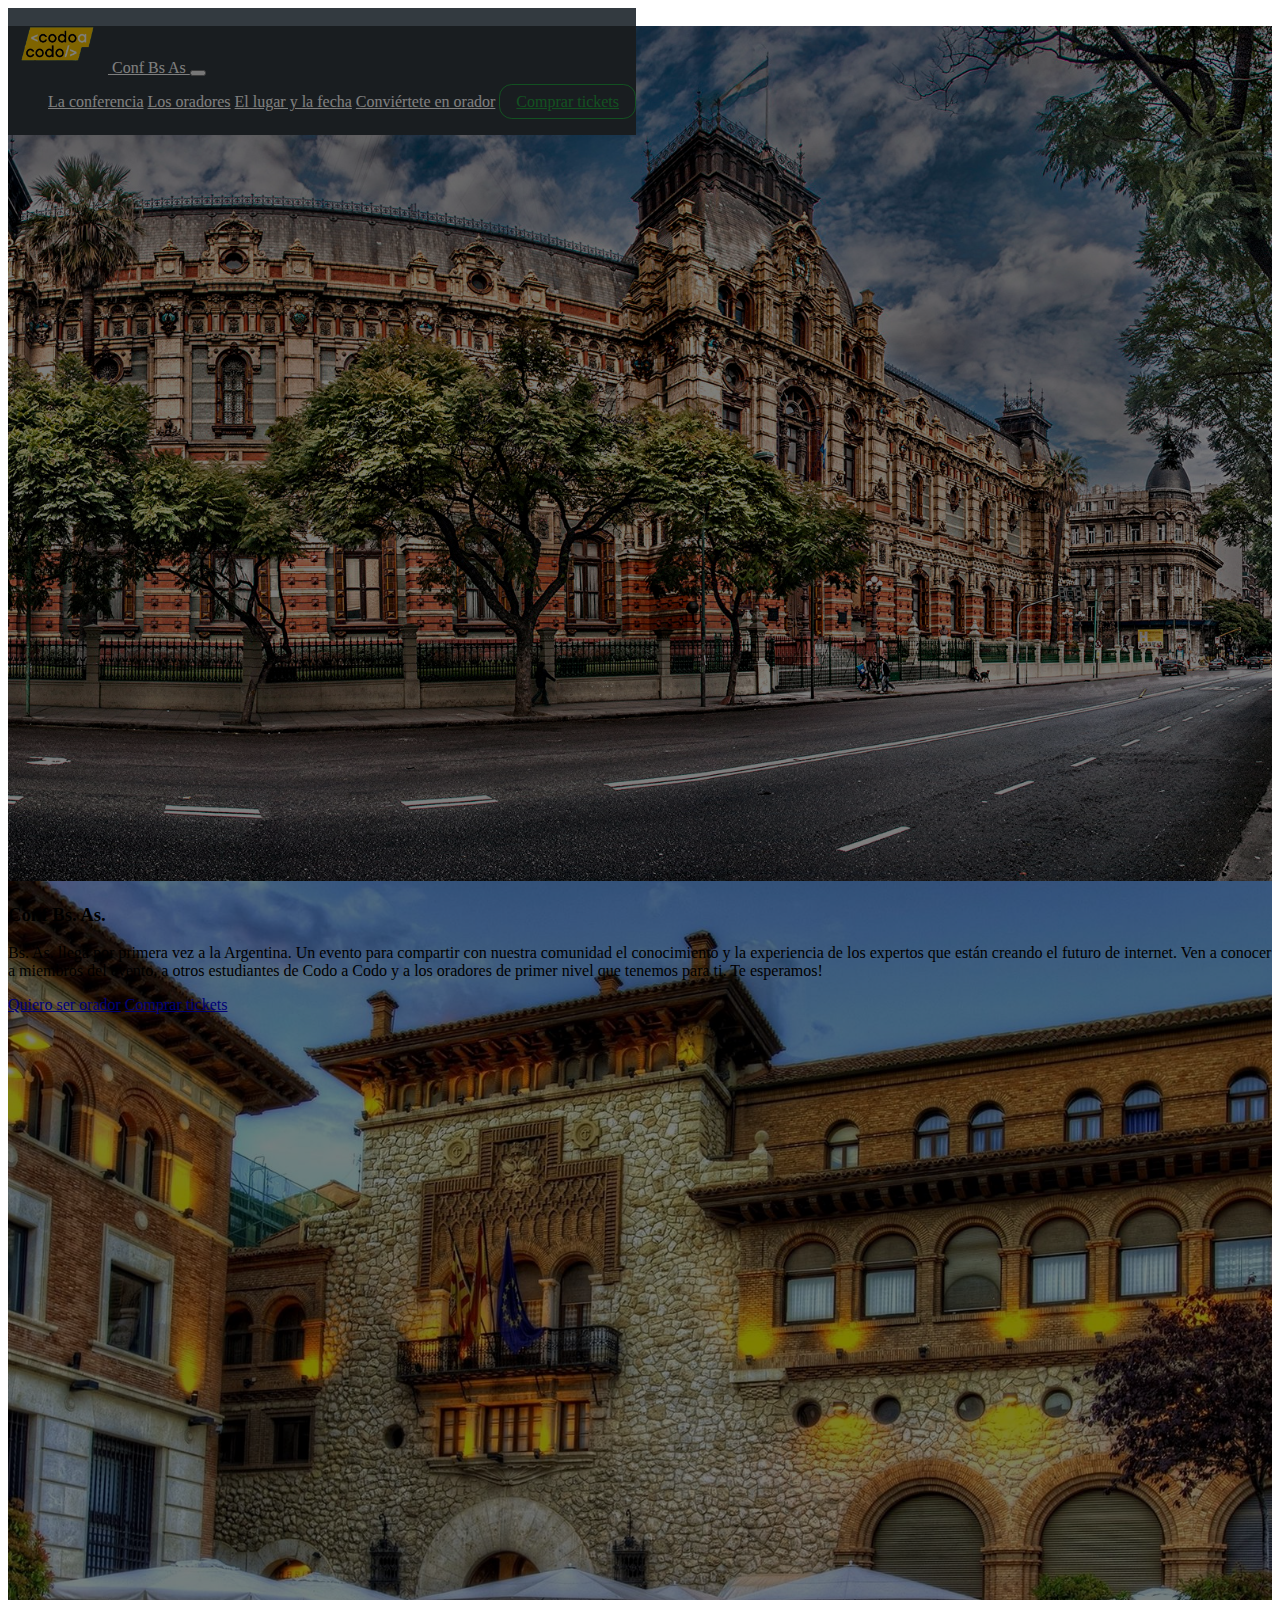
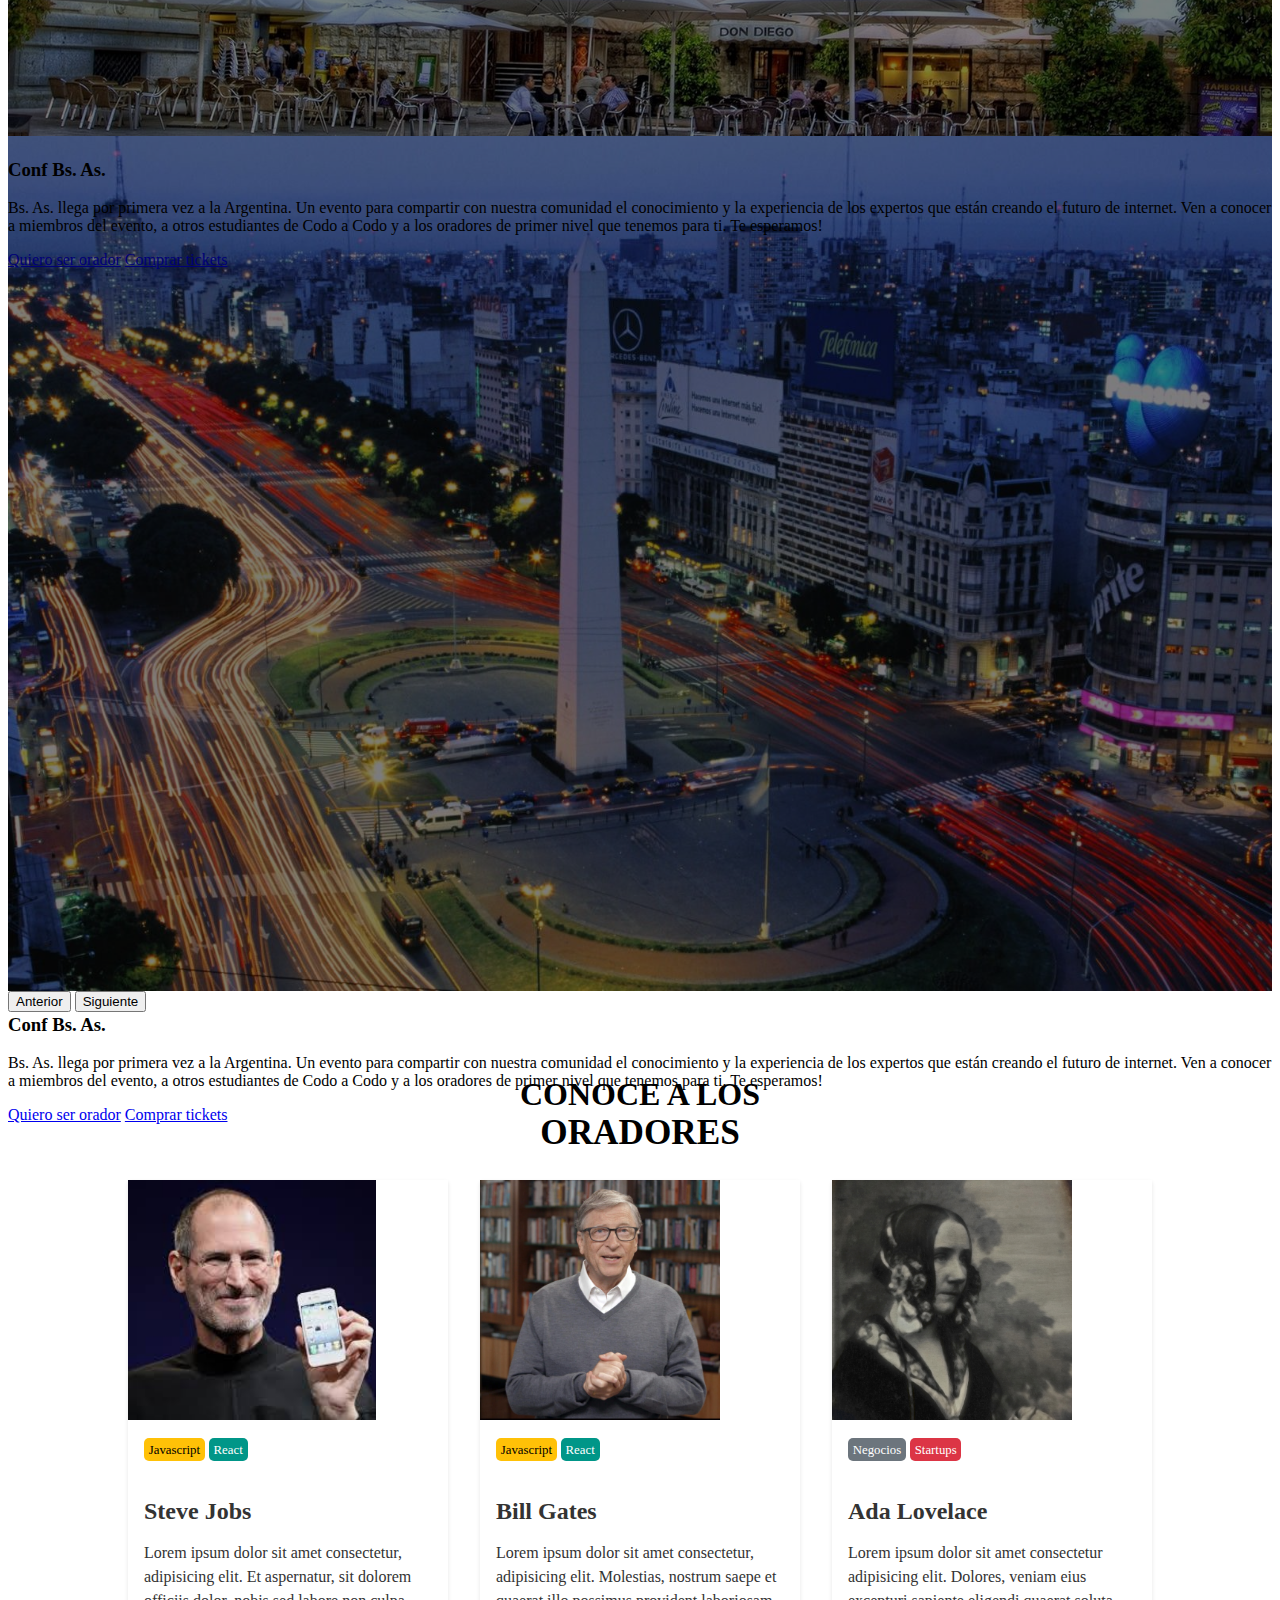
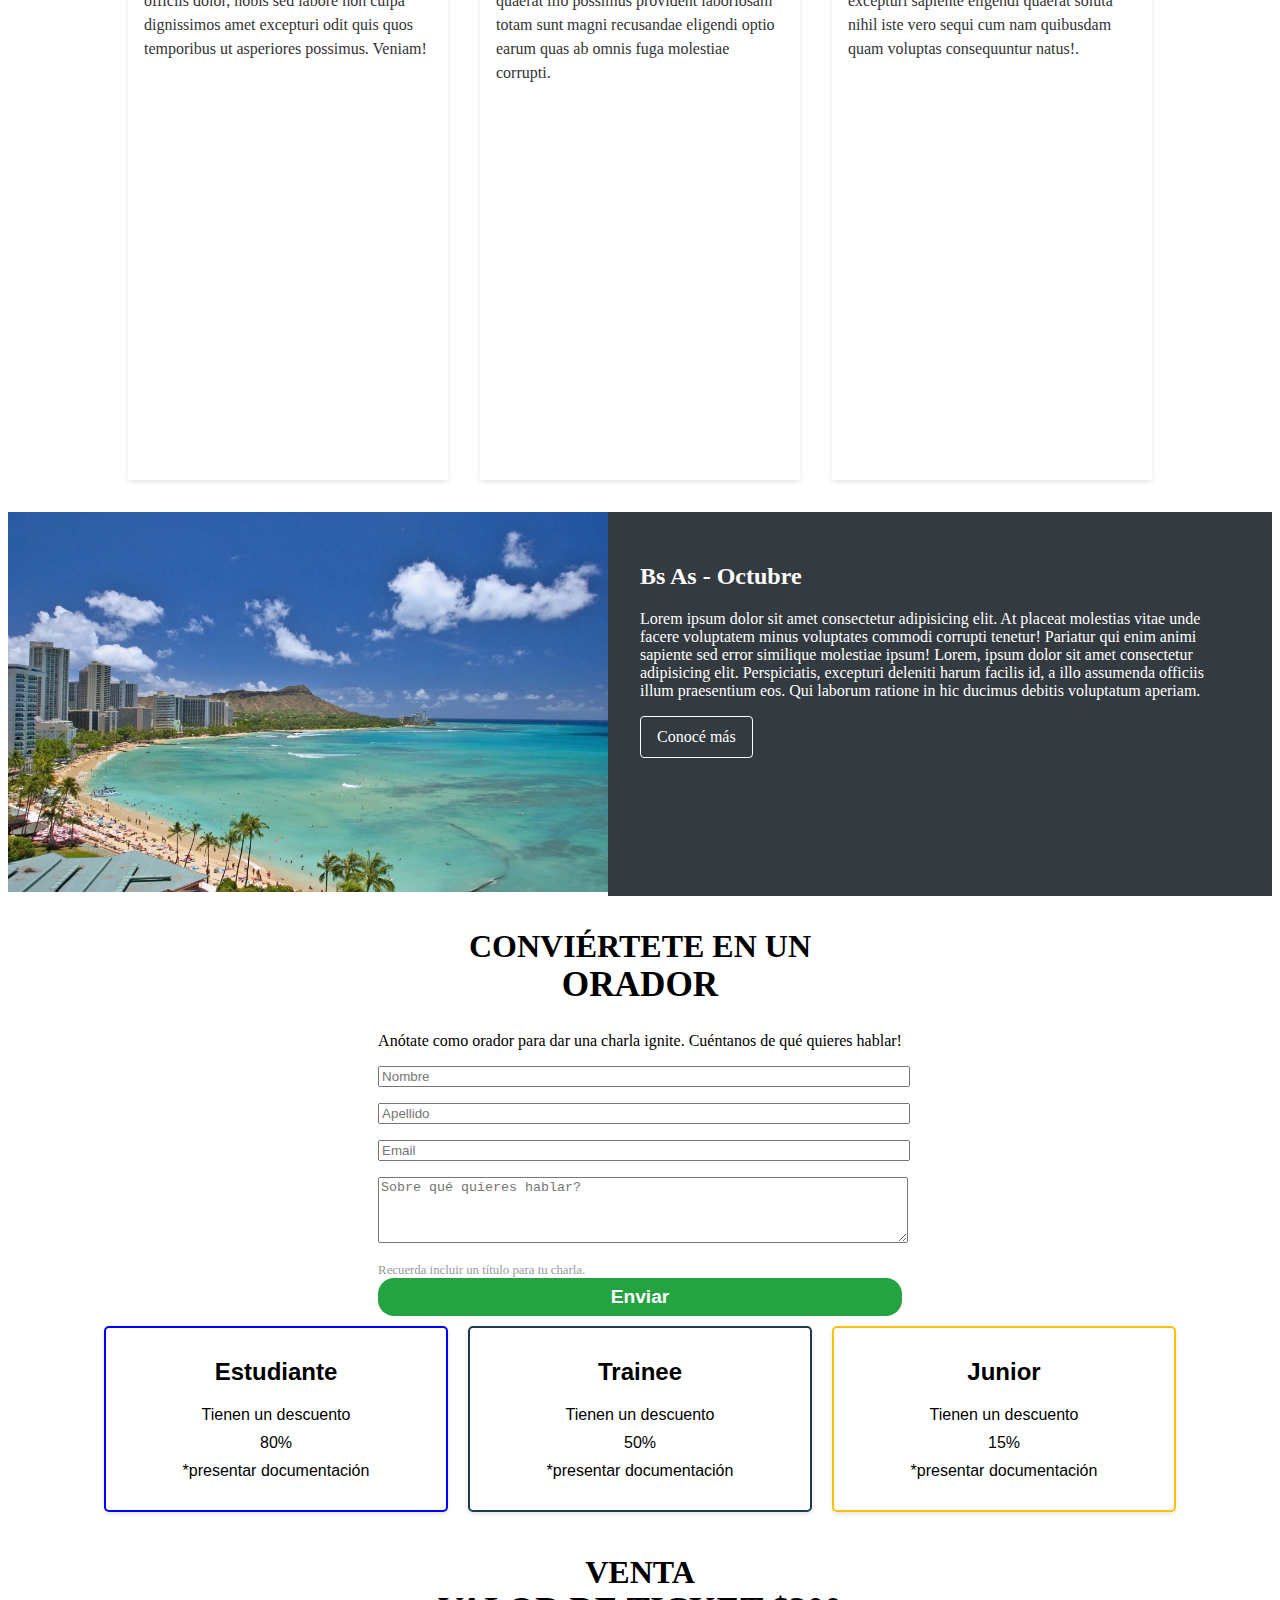
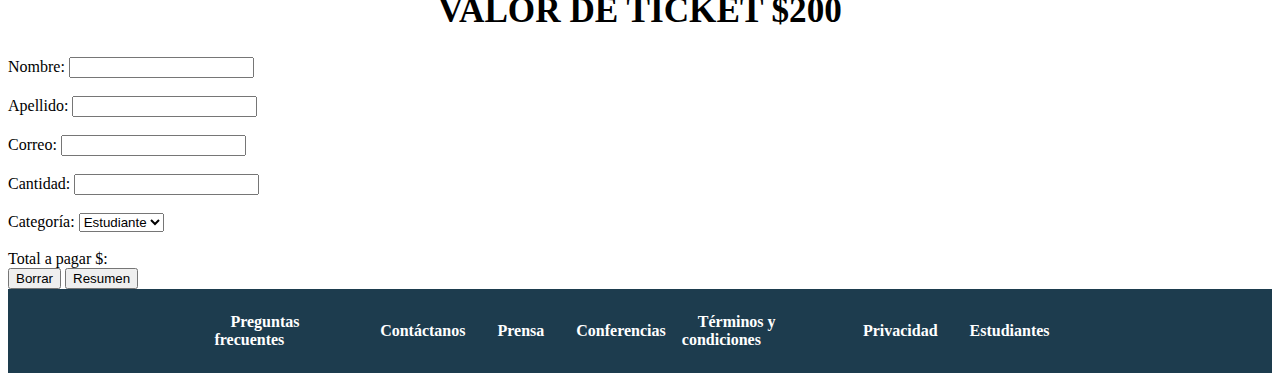
==== index.html @ 5a577b8d "first commit" ====
<!DOCTYPE html>
<html lang="en">
  <head>
    <meta charset="UTF-8" />
    <meta name="viewport" content="width=device-width, initial-scale=1.0" />
    <link rel="stylesheet" href="/index.css" />
    <link rel="stylesheet" href="/index.js" />
    <link
      href="https://cdn.jsdelivr.net/npm/bootstrap@5.3.2/dist/css/bootstrap.min.css"
      rel="stylesheet"
      integrity="sha384-T3c6CoIi6uLrA9TneNEoa7RxnatzjcDSCmG1MXxSR1GAsXEV/Dwwykc2MPK8M2HN"
      crossorigin="anonymous"
    />
    <script src="https://ajax.googleapis.com/ajax/libs/jquery/3.5.1/jquery.min.js"></script>
    <script src="https://cdnjs.cloudflare.com/ajax/libs/popper.js/1.16.0/umd/popper.min.js"></script>
    <title>Codo a codo</title>
  </head>
  <body>
    <nav class="navbar navbar-expand-lg">
      <div class="container">
        <a class="navbar-brand" href="index.html">
          <img src="images/codoacodo.png" alt="Codo a Codo logo" />
          Conf Bs As
        </a>
        <button
          class="navbar-toggler"
          type="button"
          data-toggle="collapse"
          data-target="#navbarSupportedContent"
          aria-controls="navbarSupportedContent"
          aria-expanded="false"
          aria-label="Toggle navigation"
        >
          <span class="navbar-toggler-icon"></span>
        </button>
        <div class="collapse navbar-collapse justify-content-end" id="navbarSupportedContent">
          <ul class="navbar-nav mb-2 mb-lg-0">
            <li class="footerItem">
              <a class="nav-link" aria-current="page" href="#">La conferencia</a>
            </li>
            <li class="footerItem">
              <a class="nav-link" href="#oradores">Los oradores</a>
            </li>
            <li class="footerItem">
              <a class="nav-link" href="#lugar">El lugar y la fecha</a>
            </li>
            <li class="footerItem">
              <a class="nav-link" href="#form-orador">Conviértete en orador</a>
            </li>
            <li class="footerItem">
              <a class="nav-link btn-compra-tickets" href="#comprar-tickets">Comprar tickets</a>
            </li>
          </ul>
        </div>
      </div>
    </nav>
    <section>
      <div id="myCarousel" class="carousel slide mb-4" data-bs-ride="carousel">
        <div class="carousel-indicators">
          <button type="button" target="#myCarousel" data-bs-slide-to="0" class="active" aria-current="true" aria-label="Slide 1"></button>
          <button type="button" target="#myCarousel" data-bs-slide-to="1" aria-label="Slide 2"></button>
          <button type="button" target="#myCarousel" data-bs-slide-to="2" aria-label="Slide 3"></button>
        </div>
        <div class="carousel-inner">
          <div class="carousel-item active bg-carousel-ba1">
            <svg class="bd-placeholder-img" width="100%" height="100%" xmlns="http://www.w3.org/2000/svg" aria-hidden="true" preserveAspectRatio="xMidYMid slice" focusable="false">
              <rect width="100%" height="100%" fill="#000" />
            </svg>
            <div class="container">
              <div class="carousel-caption text-end pb-5">
                <div class="row">
                  <div class="col-lg-8 offset-lg-6">
                    <h3>Conf Bs. As.</h3>
                    <p>
                      Bs. As. llega por primera vez a la Argentina. Un evento para compartir con nuestra comunidad el conocimiento y la experiencia de los expertos que están creando el futuro de
                      internet. Ven a conocer a miembros del evento, a otros estudiantes de Codo a Codo y a los oradores de primer nivel que tenemos para ti. Te esperamos!
                    </p>
                    <p><a class="btn btn-outline-light mb-3" href="#form-orador">Quiero ser orador</a> <a class="btn btn-success ms-2 mb-3" href="comprar-tickets.html">Comprar tickets</a></p>
                  </div>
                </div>
              </div>
            </div>
          </div>
          <div class="carousel-item bg-carousel-ba2">
            <svg class="bd-placeholder-img" width="100%" height="100%" xmlns="http://www.w3.org/2000/svg" aria-hidden="true" preserveAspectRatio="xMidYMid slice" focusable="false">
              <rect width="100%" height="100%" fill="#000" />
            </svg>
            <div class="container">
              <div class="carousel-caption text-end pb-5">
                <div class="row">
                  <div class="col-lg-6 offset-lg-6">
                    <h3>Conf Bs. As.</h3>
                    <p>
                      Bs. As. llega por primera vez a la Argentina. Un evento para compartir con nuestra comunidad el conocimiento y la experiencia de los expertos que están creando el futuro de
                      internet. Ven a conocer a miembros del evento, a otros estudiantes de Codo a Codo y a los oradores de primer nivel que tenemos para ti. Te esperamos!
                    </p>
                    <p><a class="btn btn-outline-light mb-3" href="#form-orador">Quiero ser orador</a> <a class="btn btn-success ms-2 mb-3" href="comprar-tickets.html">Comprar tickets</a></p>
                  </div>
                </div>
              </div>
            </div>
          </div>
          <div class="carousel-item bg-carousel-ba3">
            <svg class="bd-placeholder-img" width="100%" height="100%" xmlns="http://www.w3.org/2000/svg" aria-hidden="true" preserveAspectRatio="xMidYMid slice" focusable="false">
              <rect width="100%" height="100%" fill="#000" />
            </svg>
            <div class="container">
              <div class="carousel-caption text-end pb-5">
                <div class="row">
                  <div class="col-lg-6 offset-lg-6">
                    <h3>Conf Bs. As.</h3>
                    <p>
                      Bs. As. llega por primera vez a la Argentina. Un evento para compartir con nuestra comunidad el conocimiento y la experiencia de los expertos que están creando el futuro de
                      internet. Ven a conocer a miembros del evento, a otros estudiantes de Codo a Codo y a los oradores de primer nivel que tenemos para ti. Te esperamos!
                    </p>
                    <p><a class="btn btn-outline-light mb-3" href="#form-orador">Quiero ser orador</a> <a class="btn btn-success ms-2 mb-3" href="comprar-tickets.html">Comprar tickets</a></p>
                  </div>
                </div>
              </div>
            </div>
          </div>
        </div>
        <button class="carousel-control-prev" type="button" target="#myCarousel" data-bs-slide="prev">
          <span class="carousel-control-prev-icon" aria-hidden="true"></span>
          <span class="visually-hidden">Anterior</span>
        </button>
        <button class="carousel-control-next" type="button" target="#myCarousel" data-bs-slide="next">
          <span class="carousel-control-next-icon" aria-hidden="true"></span>
          <span class="visually-hidden">Siguiente</span>
        </button>
      </div>
    </section>
    <section id="oradores">
      <h2 class="titulo-gral">Conoce a los <span>oradores</span></h2>
      <div class="cardDisplay">
        <div class="card">
          <img src="images/steve.jpg" class="cardImage" alt="..." />
          <div class="cardBody">
            <div>
              <span class="badgeJavascript">Javascript</span>
              <span class="badgeReact">React</span>
            </div>
            <h5 class="cardTitle">Steve Jobs</h5>
            <p class="cardText">
              Lorem ipsum dolor sit amet consectetur, adipisicing elit. Et aspernatur, sit dolorem officiis dolor, nobis sed labore non culpa dignissimos amet excepturi odit quis quos temporibus ut
              asperiores possimus. Veniam!
            </p>
          </div>
        </div>
        <div class="card">
          <img src="images/bill.jpg" class="cardImage" alt="..." />
          <div class="cardBody">
            <div>
              <span class="badgeJavascript">Javascript</span>
              <span class="badgeReact">React</span>
            </div>
            <h5 class="cardTitle">Bill Gates</h5>
            <p class="cardText">
              Lorem ipsum dolor sit amet consectetur, adipisicing elit. Molestias, nostrum saepe et quaerat illo possimus provident laboriosam totam sunt magni recusandae eligendi optio earum quas ab
              omnis fuga molestiae corrupti.
            </p>
          </div>
        </div>
        <div class="card">
          <img src="images/ada.jpeg" class="cardImage" alt="..." />
          <div class="cardBody">
            <div>
              <span class="badgeNegocios">Negocios</span>
              <span class="badgeStartups">Startups</span>
            </div>
            <h5 class="cardTitle">Ada Lovelace</h5>
            <p class="cardText">
              Lorem ipsum dolor sit amet consectetur adipisicing elit. Dolores, veniam eius excepturi sapiente eligendi quaerat soluta nihil iste vero sequi cum nam quibusdam quam voluptas
              consequuntur natus!.
            </p>
          </div>
        </div>
      </div>
    </section>
    <section id="lugar">
      <div class="lugarContainer">
        <div class="lugarSubContainer">
          <img src="images/honolulu.jpg" alt="Honolulu" class="lugarImg" />
        </div>
        <div class="lugarTextContainer backgroundAside">
          <h2>Bs As - Octubre</h2>
          <p>
            Lorem ipsum dolor sit amet consectetur adipisicing elit. At placeat molestias vitae unde facere voluptatem minus voluptates commodi corrupti tenetur! Pariatur qui enim animi sapiente sed
            error similique molestiae ipsum! Lorem, ipsum dolor sit amet consectetur adipisicing elit. Perspiciatis, excepturi deleniti harum facilis id, a illo assumenda officiis illum praesentium
            eos. Qui laborum ratione in hic ducimus debitis voluptatum aperiam.
          </p>
          <a class="LugarBtn" href="#">Conocé más</a>
        </div>
      </div>
    </section>
    <section id="form-orador">
      <div class="formContainer">
        <div class="col-lg-8 col-xl-7">
          <h2 class="titulo-gral">Conviértete en un <span>orador</span></h2>
          <p class="textCenterForm">Anótate como orador para dar una charla ignite. Cuéntanos de qué quieres hablar!</p>
          <form action="">
            <div class="row gx-2">
              <div class="col-md mb-3">
                <input type="text" class="formControl" placeholder="Nombre" aria-label="Nombre" required />
              </div>
              <div class="col-md mb-3">
                <input type="text" class="formControl" placeholder="Apellido" aria-label="Apellido" required />
              </div>
            </div>
            <div class="row">
              <div class="col mb-3">
                <input type="email" class="formControl" placeholder="Email" aria-label="Email" required />
              </div>
            </div>
            <div class="row">
              <div class="col mb-3">
                <textarea class="formControl" id="exampleFormControlTextarea1" rows="4" placeholder="Sobre qué quieres hablar?" required></textarea>
                <div id="emailHelp" class="formText mb-3">Recuerda incluir un título para tu charla.</div>
                <div class="d-grid">
                  <button type="submit" class="btnForm">Enviar</button>
                </div>
              </div>
            </div>
          </form>
        </div>
      </div>
    </section>
    <section id="comprar-tickets">
      <div class="cardsTickets">
        <div class="cardTickets estudiante">
          <h2>Estudiante</h2>
          <p>Tienen un descuento</p>
          <p>80%</p>
          <p>*presentar documentación</p>
        </div>
        <div class="cardTickets trainee">
          <h2>Trainee</h2>
          <p>Tienen un descuento</p>
          <p>50%</p>
          <p>*presentar documentación</p>
        </div>
        <div class="cardTickets junior">
          <h2>Junior</h2>
          <p>Tienen un descuento</p>
          <p>15%</p>
          <p>*presentar documentación</p>
        </div>
      </div>
      <h2 class="titulo-gral">VENTA<span>VALOR DE TICKET $200</span></h2>
      <form>
        <label for="nombre">Nombre:</label>
        <input type="text" id="nombre" name="nombre" required /><br /><br />
        <label for="apellido">Apellido:</label>
        <input type="text" id="apellido" name="apellido" required /><br /><br />
        <label for="correo">Correo:</label>
        <input type="text" id="correo" name="correo" required /><br /><br />
        <label for="cantidad">Cantidad:</label>
        <input type="number" id="cantidad" name="cantidad" required /><br /><br />
        <label for="categoria">Categoría:</label>
        <select id="categoria" name="categoria">
          <option value="Estudiante">Estudiante</option>
          <option value="Trainee">Trainee</option>
          <option value="Junior">Junior</option></select
        ><br /><br />
        <div id="resultado">Total a pagar $:</div>
        <button type="button" onclick="borrar()">Borrar</button>
        <button type="button" onclick="calcularTotal()">Resumen</button>
      </form>
    </section>
    <footer id="main-footer">
      <div class="containerForm">
        <ul class="footerList">
          <li class="footerItem">
            <a class="footerLink" href="#">Preguntas <span>frecuentes</span></a>
          </li>
          <li class="footerItem">
            <a class="footerLink" href="#">Contáctanos</a>
          </li>
          <li class="footerItem">
            <a class="footerLink" href="#">Prensa</a>
          </li>
          <li class="footerItem">
            <a class="footerLink" href="#">Conferencias</a>
          </li>
          <li class="footerItem">
            <a class="footerLink" href="#">Términos y <span>condiciones</span></a>
          </li>
          <li class="footerItem">
            <a class="footerLink" href="#">Privacidad</a>
          </li>
          <li class="footerItem">
            <a class="footerLink" href="#">Estudiantes</a>
          </li>
        </ul>
      </div>
    </footer>
    <script
      src="https://cdn.jsdelivr.net/npm/bootstrap@5.3.2/dist/js/bootstrap.bundle.min.js"
      integrity="sha384-C6RzsynM9kWDrMNeT87bh95OGNyZPhcTNXj1NW7RuBCsyN/o0jlpcV8Qyq46cDfL"
      crossorigin="anonymous"
    ></script>
  </body>
</html>
---- index.css ----
/* ★━━━━━━━━━━━★ HEADER ★━━━━━━━━━━━★ */
.navbar {
  position: fixed;
  background: #333a40 !important;
  padding-top: 0.5rem;
  padding-bottom: 0.5rem;
}

.navbar-nav .btn-compra-tickets {
  color: #25a342;
}

.navbar-brand img {
  max-width: 100px;
}

@media (min-width: 992px) {
  .btn-compra-tickets {
    border: 1px solid transparent;
    border-radius: 0.8rem;
  }

  .btn-compra-tickets:hover,
  .navbar-nav .btn-compra-tickets.active {
    background: #25a342;
    color: #ffffff;
  }
}

.pt-section {
  padding-top: 7rem;
}

.navbar-expand-lg .navbar-nav {
  flex-direction: row;
}

.navbar-dark .navbar-nav .nav-link {
  color: rgba(255, 255, 255, 0.5);
}

.navbar-dark .navbar-nav .nav-link:hover,
.navbar-dark .navbar-nav .nav-link.active {
  color: white;
}

.navbar a {
  color: white;
}

.btn-compra-tickets {
  background: transparent;
  color: #25a342;
  border: 1px solid #25a342;
  padding: 0.5rem 1rem;
}

.navbar {
  padding-top: 0.5rem;
  padding-bottom: 0.5rem;
}

.navbar-expand-lg .navbar-nav {
  flex-direction: row;
}

.navbar-dark .navbar-nav .nav-link {
  color: rgba(255, 255, 255, 0.5);
}

.navbar-dark .navbar-nav .nav-link:hover,
.navbar-dark .navbar-nav .nav-link.active {
  color: white;
}

.btn-compra-tickets {
  background: transparent;
  color: #25a342;
  border: 1px solid #25a342;
  padding: 0.5rem 1rem;
}

.pt-section {
  padding-top: 7rem;
}
/* ★━━━━━━━━━━━★ ESTILOS TITULOS ★━━━━━━━━━━━★ */

.titulo-gral {
  text-align: center;
  font-weight: 400;
  text-transform: uppercase;
  font-size: 1rem;
}
.titulo-gral span {
  display: block;
  font-weight: 700;
  font-size: 2.2rem;
}
/* ★━━━━━━━━━━━★ CAROUSEL ★━━━━━━━━━━━★ */

.bg-carousel-ba1 {
  background-image: url(./images/ba1.jpg);
}
.bg-carousel-ba2 {
  background-image: url(./images/ba2.jpg);
}
.bg-carousel-ba3 {
  background-image: url(./images/ba3.jpg);
}

.carousel-item {
  background-size: cover;
  background-position: center center;
}
.carousel-item svg {
  opacity: 0.5;
}

.carousel-caption {
  bottom: 3rem;
  z-index: 10;
}

.carousel-item {
  height: 37rem;
  min-height: 95vh;
}
.carousel-slide {
  overflow: visible;
}

/* ★━━━━━━━━━━━★ FORM COMPRAR TICKETS ★━━━━━━━━━━━★ */

/* ★━━━━━━━━━━━★ Título de la sección de oradores ★━━━━━━━━━━━★ */
#oradores {
  padding: 2rem 0;
}
.titulo-gral {
  font-size: 2rem;
  font-weight: bold;
  text-align: center;
}
.cardDisplay {
  display: flex;
  flex-wrap: wrap;
  justify-content: center;
  align-items: center;
  gap: 2rem;
}
.cardImage {
  height: 15rem;
  object-fit: cover;
}
.cardBody {
  padding: 1rem;
}
.card:hover {
  transform: scale(1.1);
  box-shadow: 0px 0px 15px rgba(0, 0, 0, 0.2);
}
.card {
  width: 20rem;
  height: 30rem;
  border: 0;
  box-shadow: 0 2px 4px rgba(0, 0, 0, 0.1);
  transition: all 0.3s ease;
  height: 100vh;
}
.badgeJavascript {
  font-size: 0.8rem;
  padding: 0.3rem;
  border-radius: 5px;
  margin-bottom: 0.5rem;
  background-color: #ffc107;
  color: #000000;
}
.badgeReact {
  font-size: 0.8rem;
  padding: 0.3rem;
  border-radius: 5px;
  margin-bottom: 0.5rem;
  background-color: #009688;
  color: #ffffff;
}
.badgeNegocios {
  font-size: 0.8rem;
  padding: 0.3rem;
  border-radius: 5px;
  margin-bottom: 0.5rem;
  background-color: #6c757d;
  color: #ffffff;
}
.badgeStartups {
  font-size: 0.8rem;
  padding: 0.3rem;
  border-radius: 5px;
  margin-bottom: 0.5rem;
  background-color: #dc3545;
  color: #ffffff;
}
.cardTitle {
  font-size: 1.5rem;
  font-weight: bold;
  color: #333333;
  margin-bottom: 0.5rem;
}
.cardText {
  font-size: 1rem;
  line-height: 1.5;
  color: #333333;
  margin-bottom: 1rem;
}
/* ★━━━━━━━━━━━★ Fin Sección de oradores ★━━━━━━━━━━━★ */
/* ★━━━━━━━━━━━★ Sección Lugar ★━━━━━━━━━━━★ */
.lugarContainer {
  display: flex;
  flex-direction: row;
  margin-right: 0;
  margin-left: 0;
}
.lugarSubContainer {
  width: 50%;
}
.lugarImg {
  max-width: 100%;
  height: auto;
}
.lugarTextContainer {
  float: left;
  width: 50%;
  color: #ffffff;
}
.backgroundAside {
  background: #333a40;
  padding: 2rem;
}
.LugarBtn {
  text-decoration: none;
  display: inline-block;
  padding: 0.5rem 1rem;
  margin-bottom: 0.5rem;
  font-size: 1rem;
  font-weight: 400;
  line-height: 1.5;
  text-align: center;
  white-space: nowrap;
  cursor: pointer;
  border: 1px solid transparent;
  border-radius: 0.25rem;
  transition: all 0.3s ease;
  color: #ffffff;
  background-color: transparent;
  border-color: #ffffff;
}
/* ★━━━━━━━━━━━★ Fin seccion Lugar ★━━━━━━━━━━━★ */
/* ★━━━━━━━━━━━★ Seccion Form ★━━━━━━━━━━━★ */
.formContainer {
  display: flex;
  flex-direction: row;
  justify-content: center;
}
.containerForm {
  width: 70%;
  margin: 0 auto;
}
.titulo-gral {
  text-align: center;
  margin-top: 2rem;
}
.textCenterForm {
  text-align: center;
}

/* Formulario */
.formControl {
  width: 100%;
  margin-bottom: 1rem;
}

/* Texto de ayuda */
.formText {
  font-size: 0.8rem;
  color: #999;
}

/* Botón */
.btnForm {
  width: 100%;
  padding: 0.5rem 2rem;
  font-size: 1.2rem;
  font-weight: 600;
  background-color: #25a342;
  color: #ffffff;
  border-radius: 1rem;
  border: none;
}
/* ★━━━━━━━━━━━★ Fin Seccion Form ★━━━━━━━━━━━★ */
/* Tickets*/
.cardsTickets {
  font-family: Arial, sans-serif;
  display: flex;
  justify-content: center;
  align-items: center;
  margin: 0;
}

.cardTickets {
  background-color: #fff;
  border: 1px solid #ccc;
  border-radius: 5px;
  box-shadow: 0 2px 4px rgba(0, 0, 0, 0.1);
  width: 300px;
  text-align: center;
  padding: 20px;
  margin: 10px;
}

.cardTickets h2 {
  font-size: 24px;
  margin-top: 10px;
}

.cardTickets p {
  font-size: 16px;
  margin: 10px 0;
}

.estudiante {
  border-style: solid;
  border-width: 2px;
  border-color: blue;
}

.trainee {
  border-style: solid;
  border-width: 2px;
  border-color: #1d3c4e;
}
.junior {
  border-style: solid;
  border-width: 2px;
  border-color: #ffc107;
}

/* ★━━━━━━━━━━━★ FOOTER ★━━━━━━━━━━━★ */

#main-footer {
  background: #1d3c4e;
  color: #fff;
  padding: 1.5rem;
}

#main-footer .nav-link {
  color: #fff;
  text-align: center;
}
#main-footer .nav-link:hover {
  opacity: 0.7;
}
.footerList {
  display: flex;
  list-style-type: none;
  padding: 0;
  margin: 0;
  justify-content: space-around;
  align-items: center;
}
.footerItem {
  list-style-type: none;
  display: inline-block;
}
.footerLink {
  color: #ffffff;
  font-weight: 600;
  text-decoration: none;
  padding: 0.5rem 1rem;
}
@media (min-width: 992px) {
  #main-footer .nav-link span {
    display: block;
  }
}
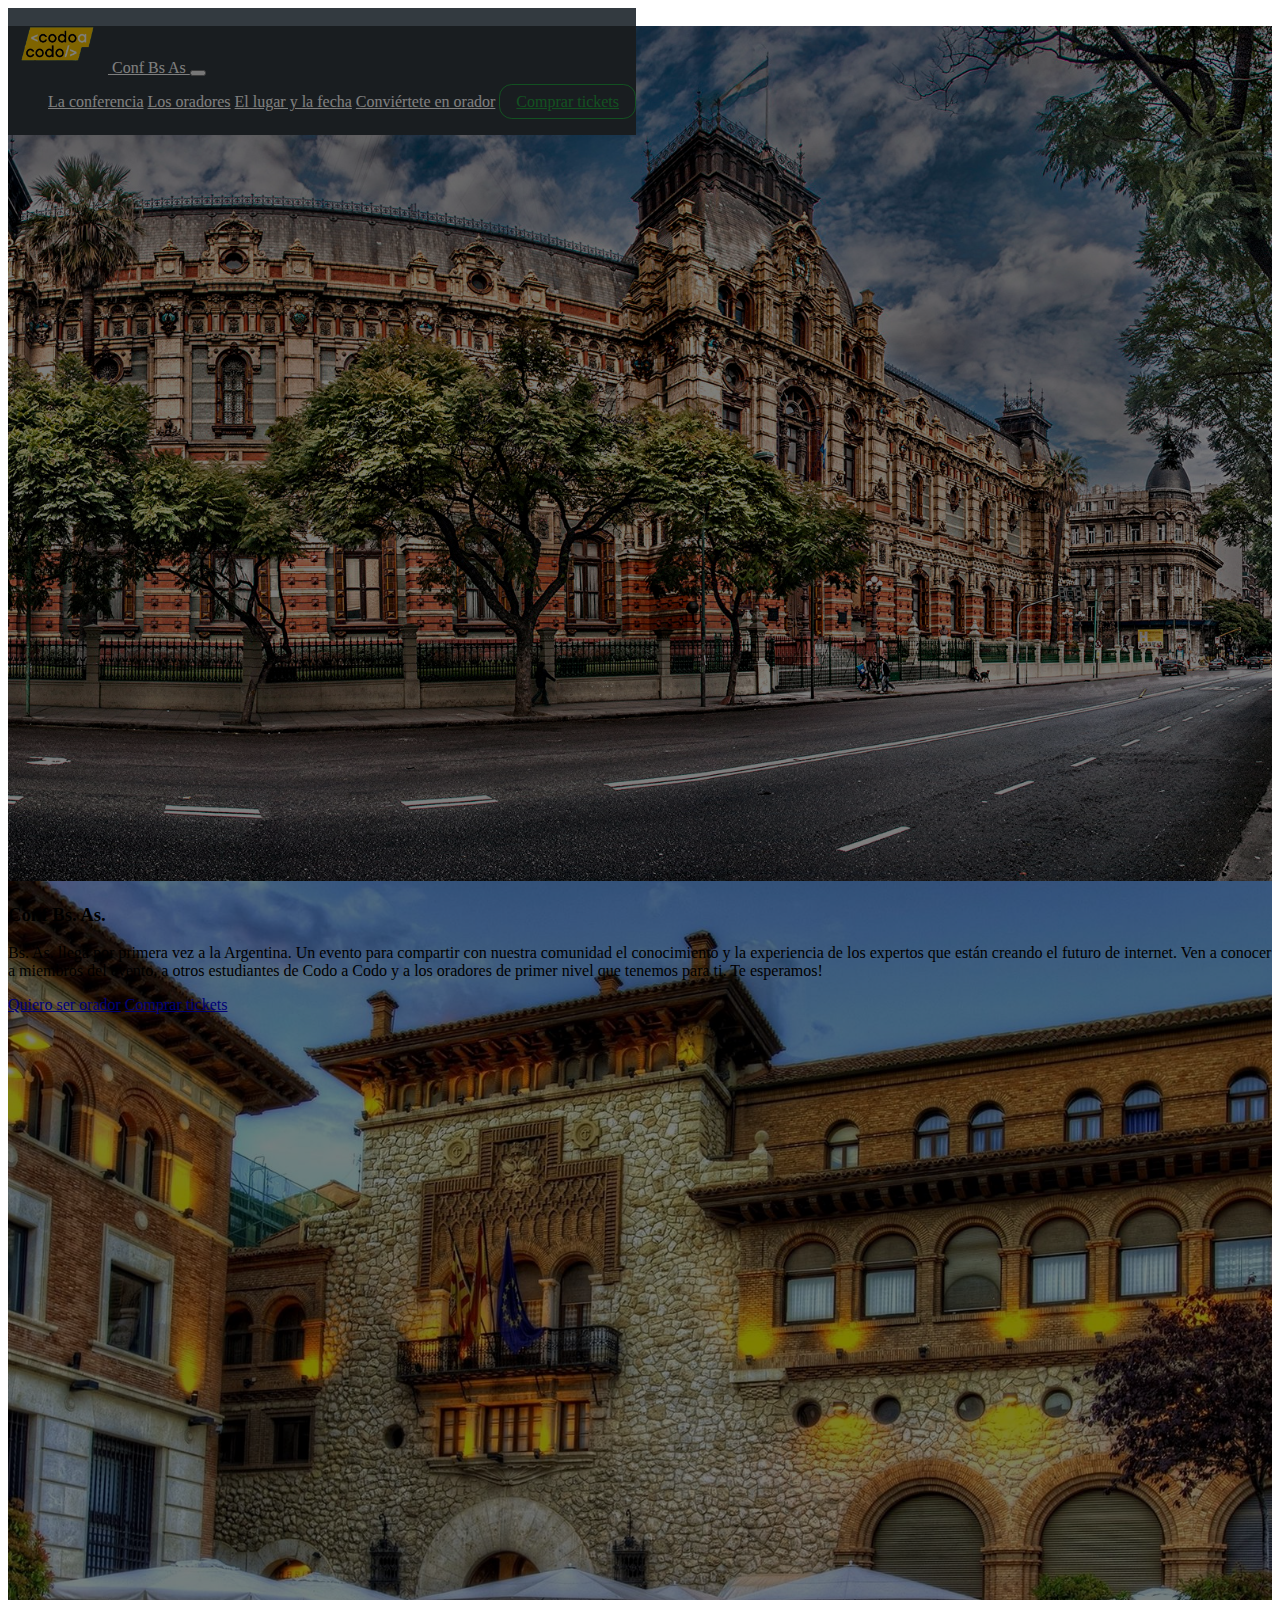
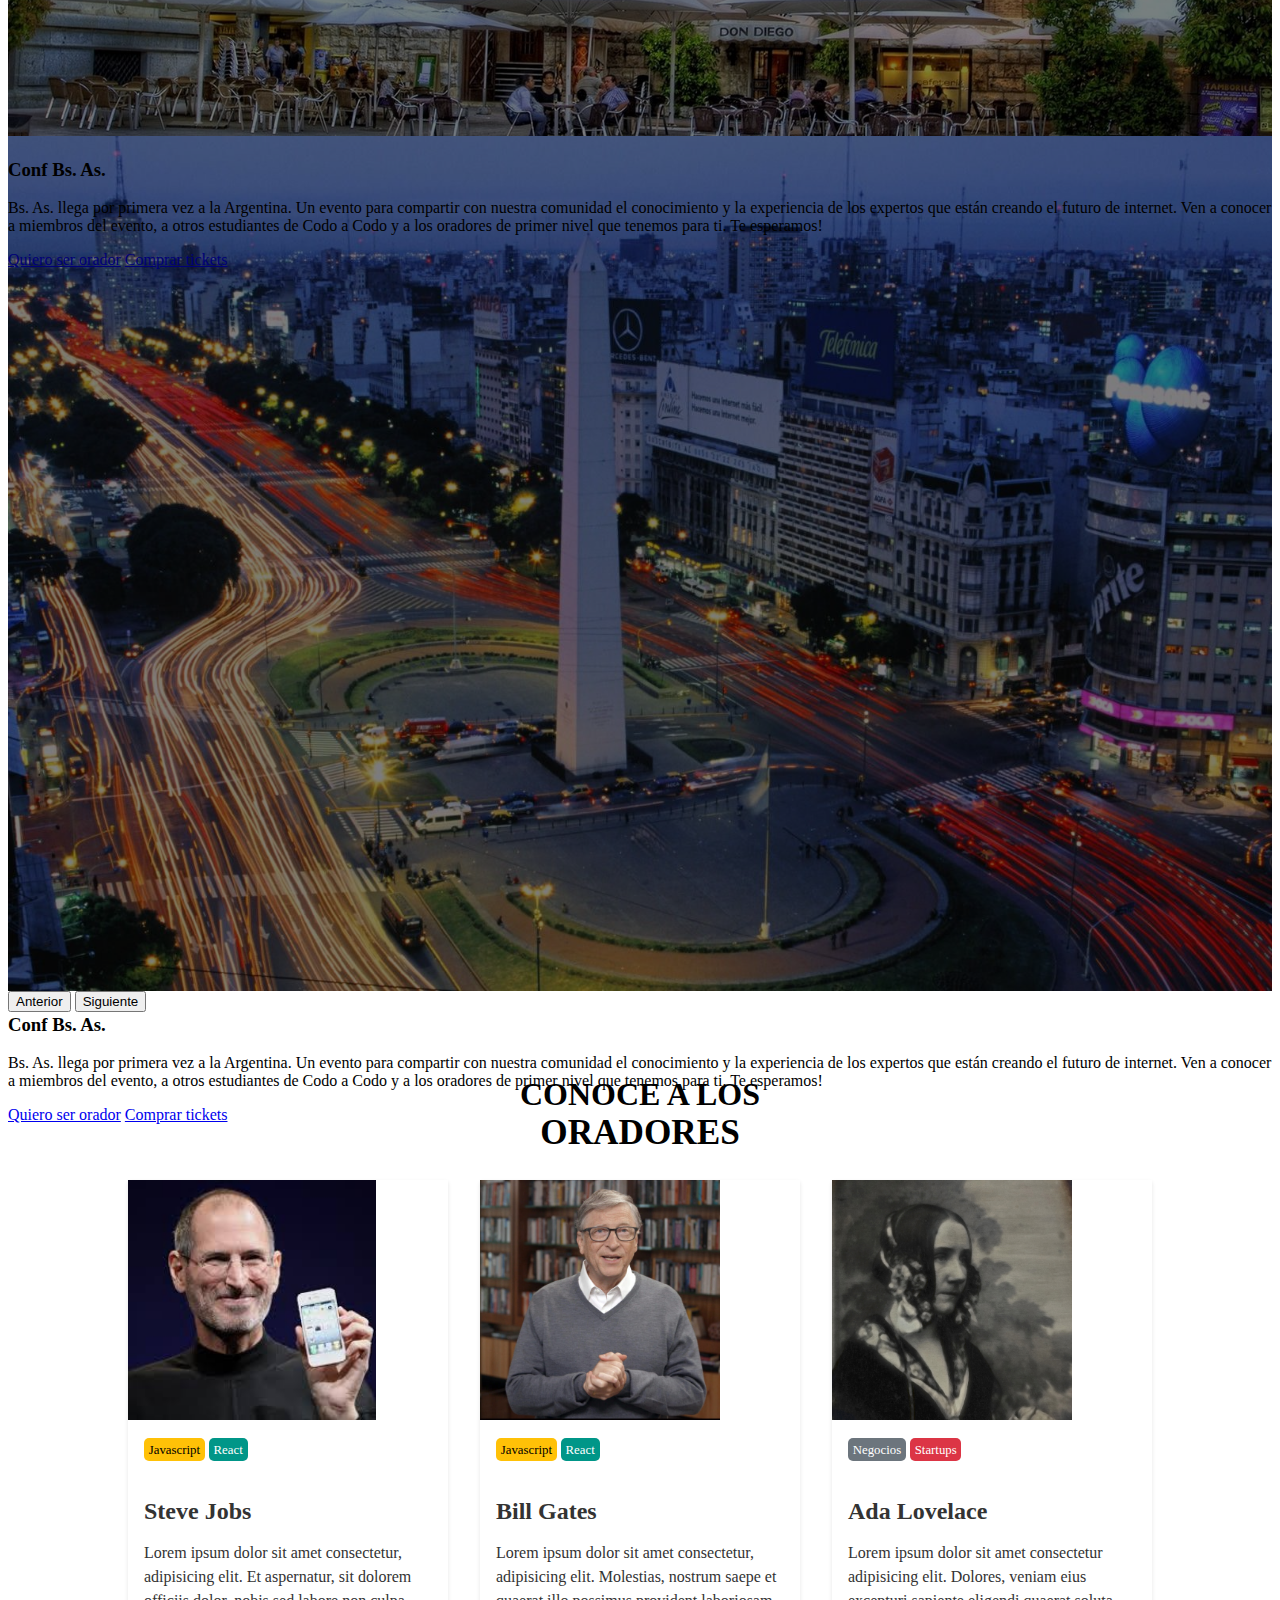
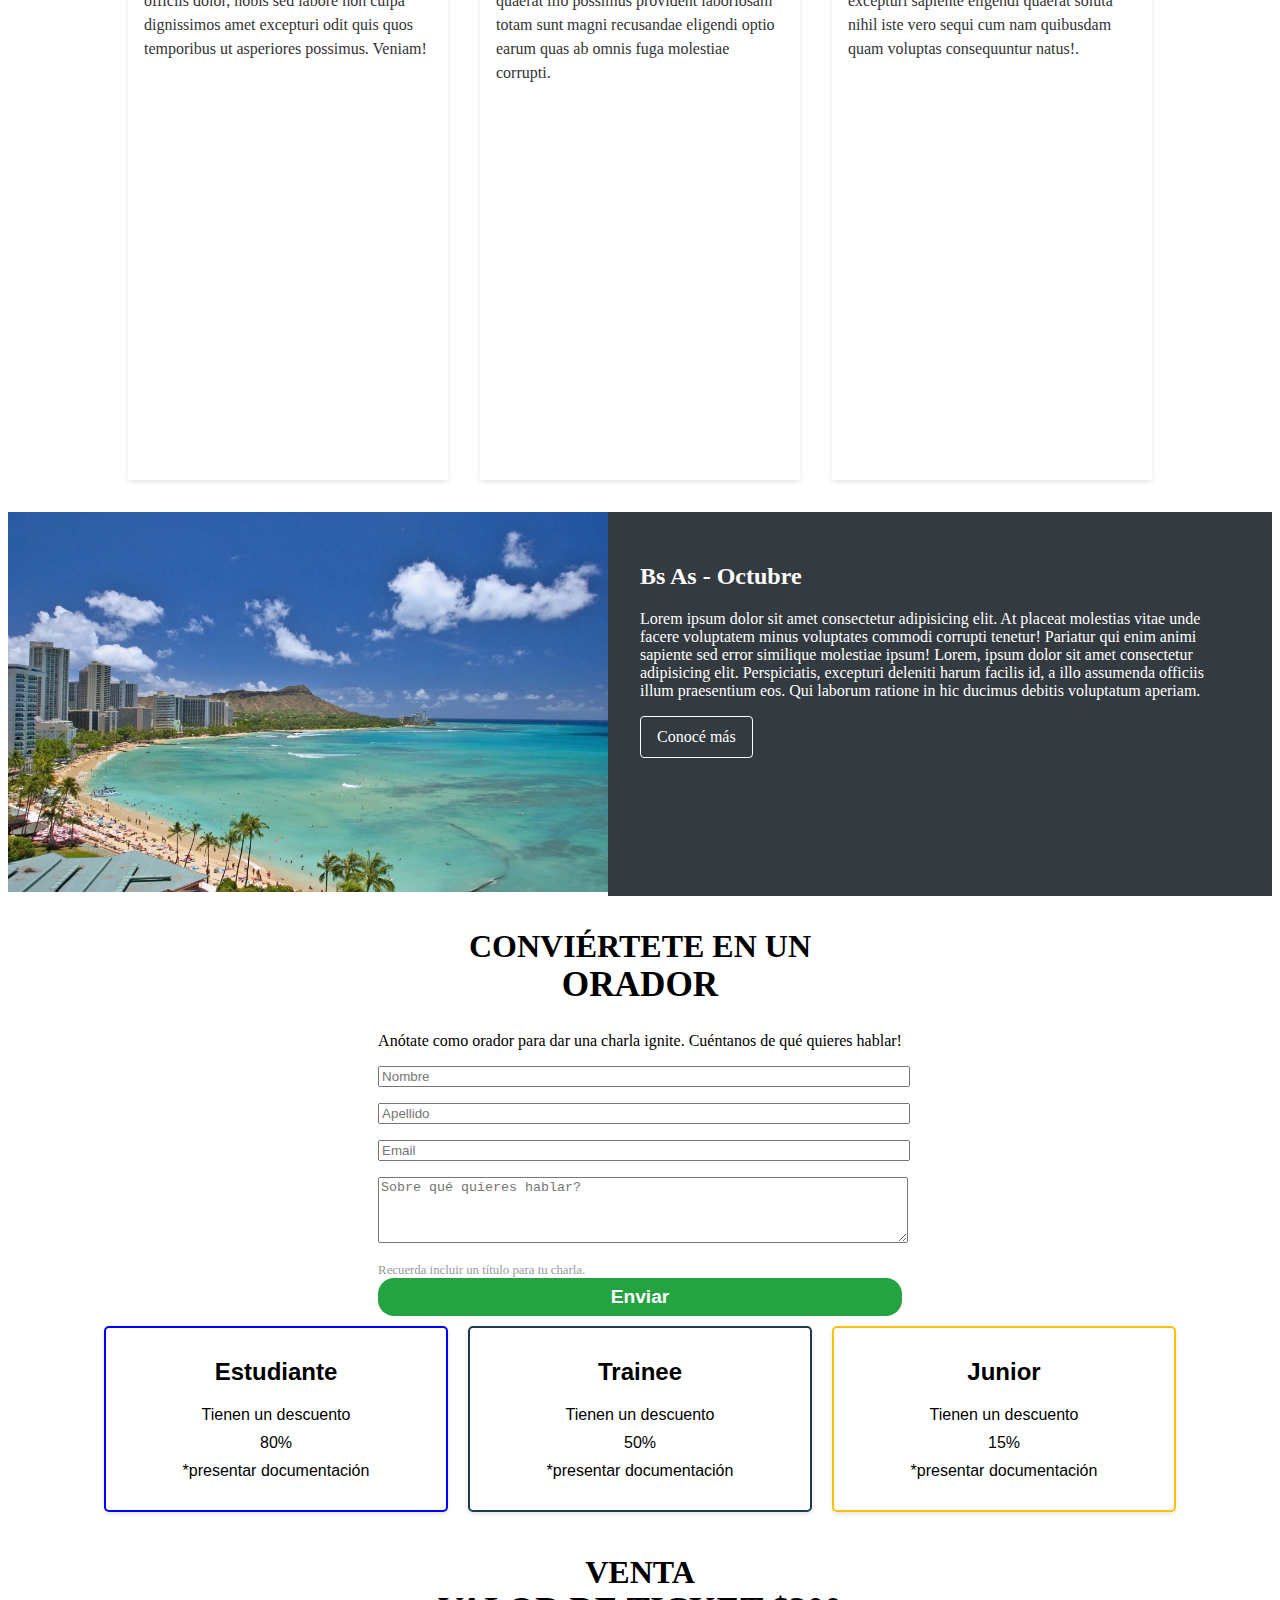
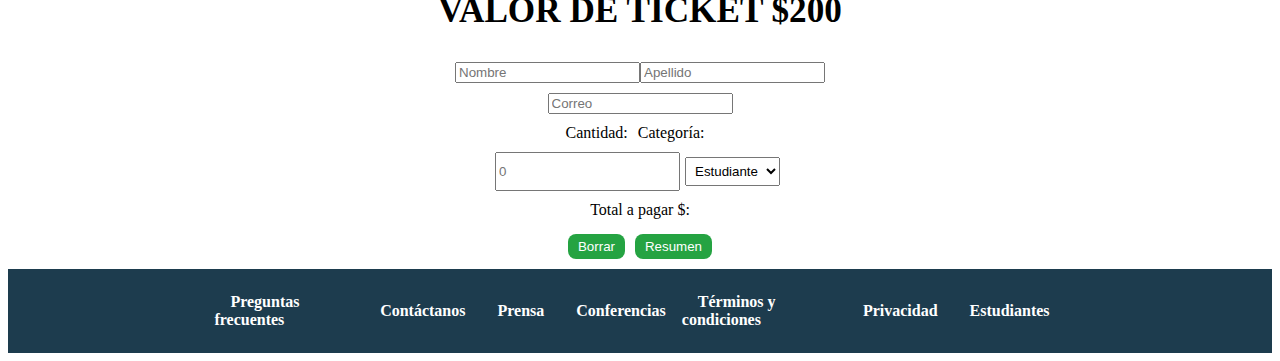
==== commit 3aa105da: "siguiendo" ====
--- a/index.html
+++ b/index.html
@@ -247,25 +247,36 @@
         </div>
       </div>
       <h2 class="titulo-gral">VENTA<span>VALOR DE TICKET $200</span></h2>
-      <form>
-        <label for="nombre">Nombre:</label>
-        <input type="text" id="nombre" name="nombre" required /><br /><br />
-        <label for="apellido">Apellido:</label>
-        <input type="text" id="apellido" name="apellido" required /><br /><br />
-        <label for="correo">Correo:</label>
-        <input type="text" id="correo" name="correo" required /><br /><br />
-        <label for="cantidad">Cantidad:</label>
-        <input type="number" id="cantidad" name="cantidad" required /><br /><br />
-        <label for="categoria">Categoría:</label>
-        <select id="categoria" name="categoria">
-          <option value="Estudiante">Estudiante</option>
-          <option value="Trainee">Trainee</option>
-          <option value="Junior">Junior</option></select
-        ><br /><br />
-        <div id="resultado">Total a pagar $:</div>
-        <button type="button" onclick="borrar()">Borrar</button>
-        <button type="button" onclick="calcularTotal()">Resumen</button>
-      </form>
+      <div class="formContainerCompra">
+        <form class="formCompra">
+            <div class="formContainerCompraFilas">
+                <input type="text" id="nombre" name="nombre" placeholder="Nombre" required />
+                <input type="text" id="apellido" name="apellido" placeholder="Apellido" required />
+            </div>
+            <div class="formContainerCompraFilas">
+                <input type="text" id="correo" name="correo" placeholder="Correo" required />
+            </div>
+            <div class="formContainerCompraFilas">
+                <label class="formContainerCompraLabels" for="cantidad">Cantidad:</label>
+                <label class="formContainerCompraLabels" for="categoria">Categoría:</label>
+            </div>
+            <div class="formContainerCompraFilas">
+                <input type="number" id="cantidad" name="cantidad" placeholder="0" required />
+                <select class="formContainerCompraSelect" id="categoria" name="categoria">
+                    <option value="Estudiante">Estudiante</option>
+                    <option value="Trainee">Trainee</option>
+                    <option value="Junior">Junior</option>
+                </select>
+            </div>
+            <div class="formContainerCompraFilas">
+                <div id="resultado">Total a pagar $:</div>
+            </div>
+            <div class="formContainerCompraFilas">
+                <button class="formContainerCompraButton" type="button" onclick="borrar()">Borrar</button>
+                <button class="formContainerCompraButton" type="button" onclick="calcularTotal()">Resumen</button>
+            </div>
+        </form>
+    </div>
     </section>
     <footer id="main-footer">
       <div class="containerForm">
@@ -299,5 +310,7 @@
       integrity="sha384-C6RzsynM9kWDrMNeT87bh95OGNyZPhcTNXj1NW7RuBCsyN/o0jlpcV8Qyq46cDfL"
       crossorigin="anonymous"
     ></script>
+    <script src="index.js"></script>
+    <script></script>
   </body>
 </html>
--- a/index.css
+++ b/index.css
@@ -303,7 +303,6 @@
   align-items: center;
   margin: 0;
 }
-
 .cardTickets {
   background-color: #fff;
   border: 1px solid #ccc;
@@ -314,23 +313,19 @@
   padding: 20px;
   margin: 10px;
 }
-
 .cardTickets h2 {
   font-size: 24px;
   margin-top: 10px;
 }
-
 .cardTickets p {
   font-size: 16px;
   margin: 10px 0;
 }
-
 .estudiante {
   border-style: solid;
   border-width: 2px;
   border-color: blue;
 }
-
 .trainee {
   border-style: solid;
   border-width: 2px;
@@ -340,6 +335,39 @@
   border-style: solid;
   border-width: 2px;
   border-color: #ffc107;
+}
+
+/* FORM COMPRA */
+.formCompra {
+  display: flex;
+  justify-content: center;
+  align-items: center;
+  flex-direction: column;
+}
+.formContainerCompra {
+  display: flex;
+  justify-content: center;
+  align-items: center;
+}
+.formContainerCompraFilas {
+  display: flex;
+  margin: 5px;
+}
+.formContainerCompraLabels {
+  margin-right: 10px;
+}
+.formContainerCompraButton {
+  padding: 5px 10px;
+  margin: 5px;
+  background-color: #25a342;
+  color: #fff;
+  border: none;
+  border-radius: 8px;
+}
+.formContainerCompraSelect {
+  width: 100%;
+  padding: 5px;
+  margin: 5px;
 }
 
 /* ★━━━━━━━━━━━★ FOOTER ★━━━━━━━━━━━★ */
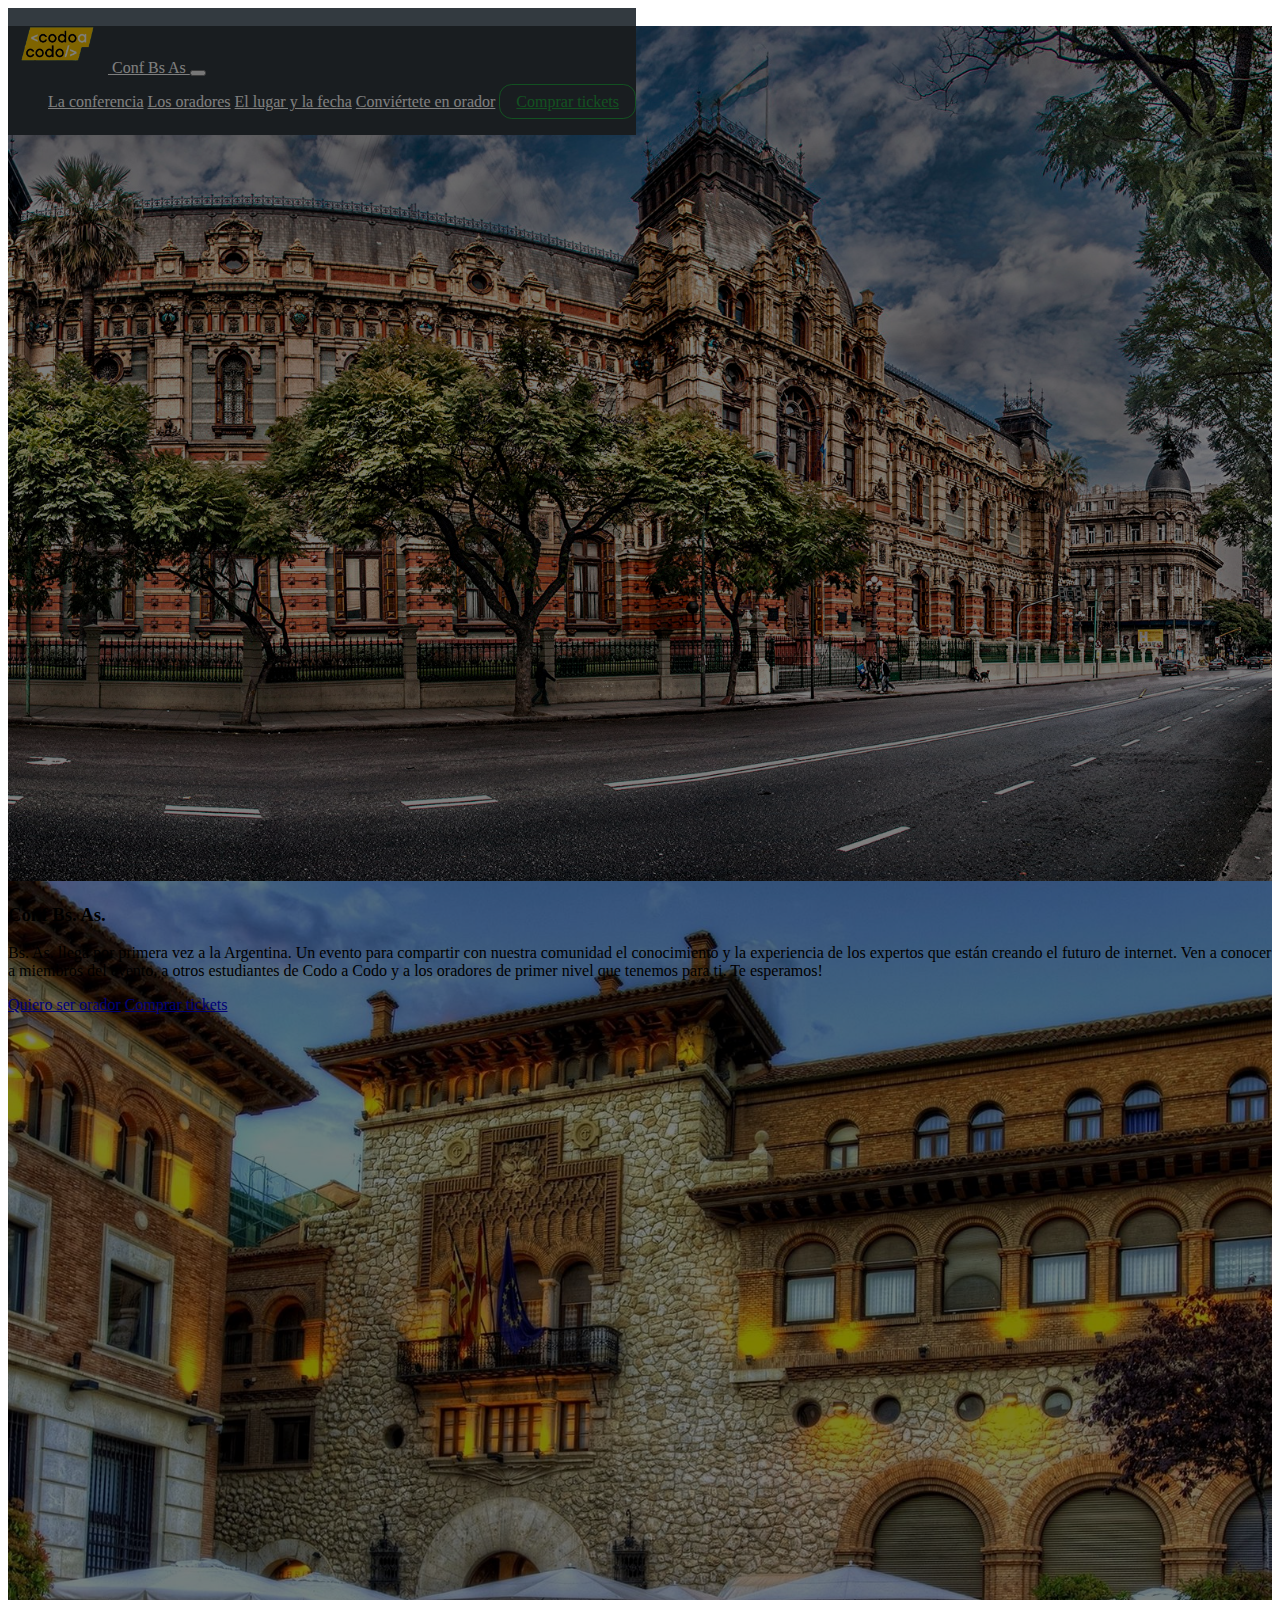
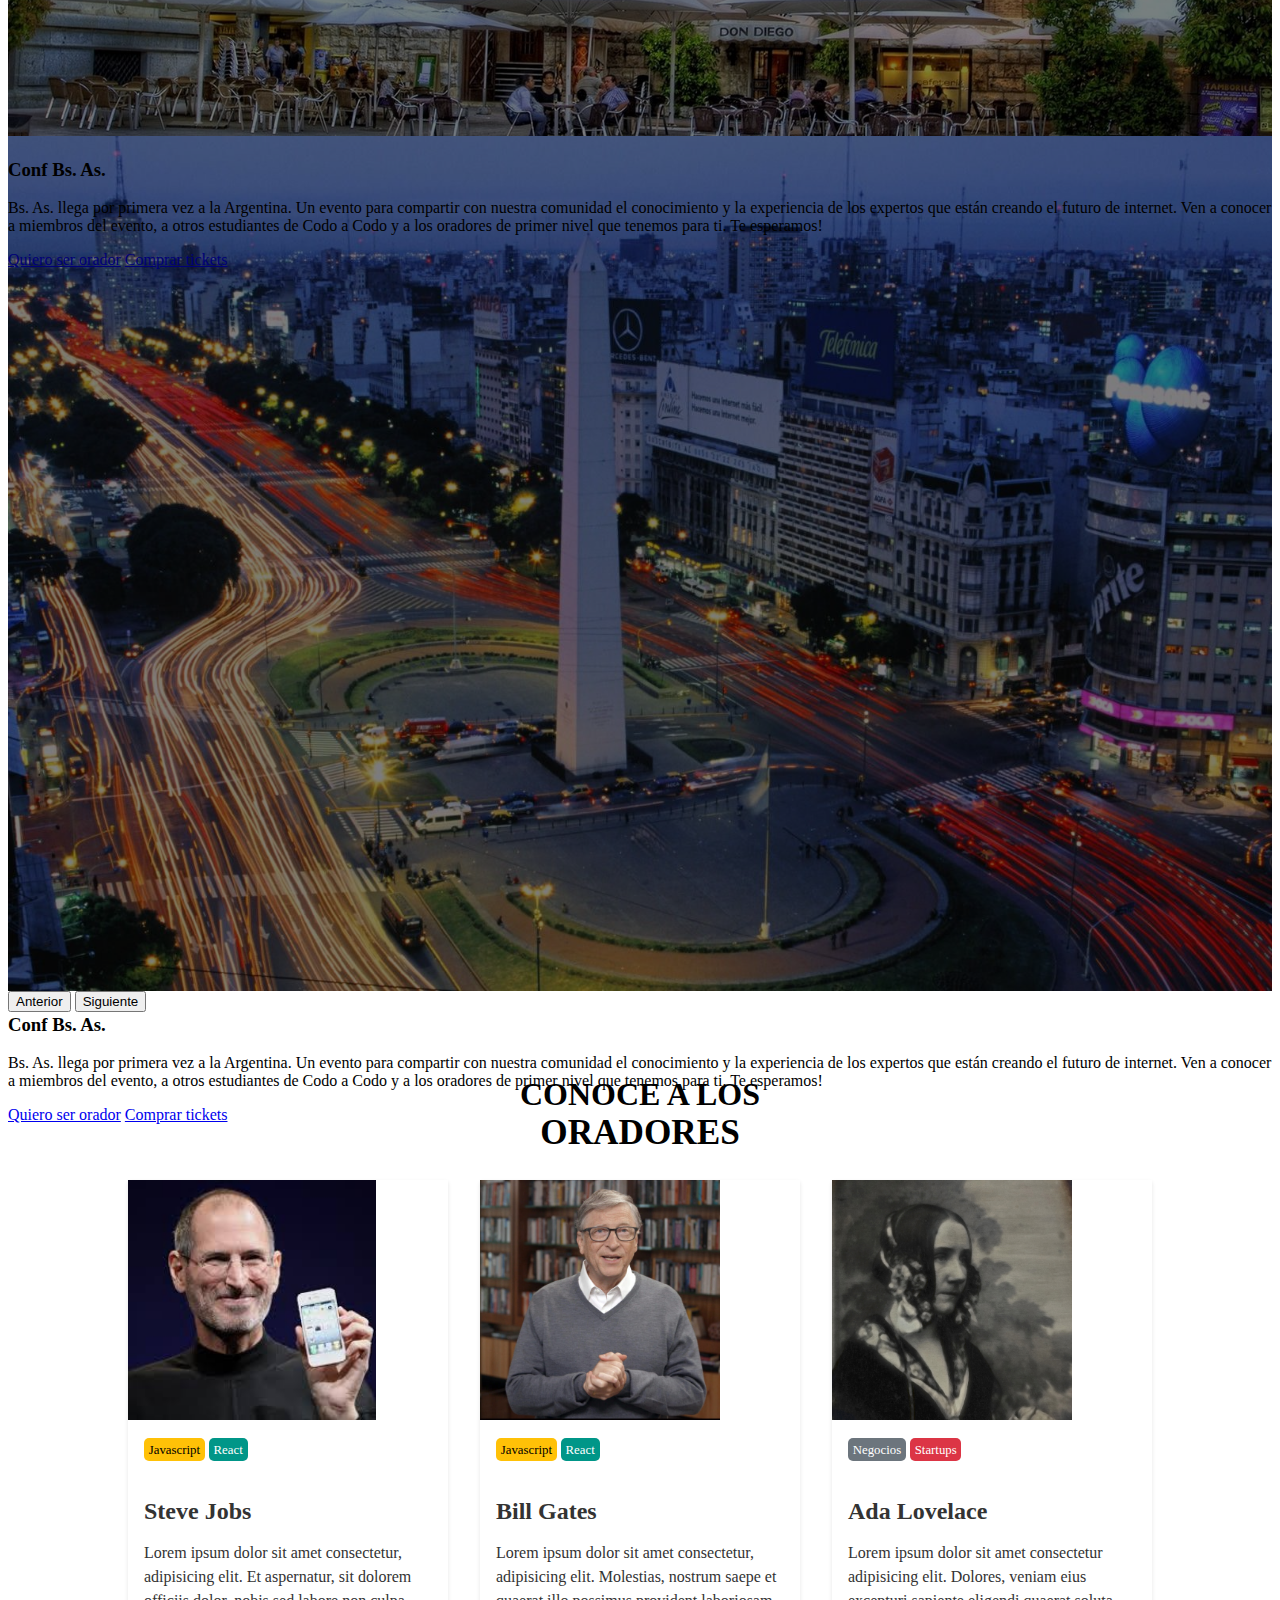
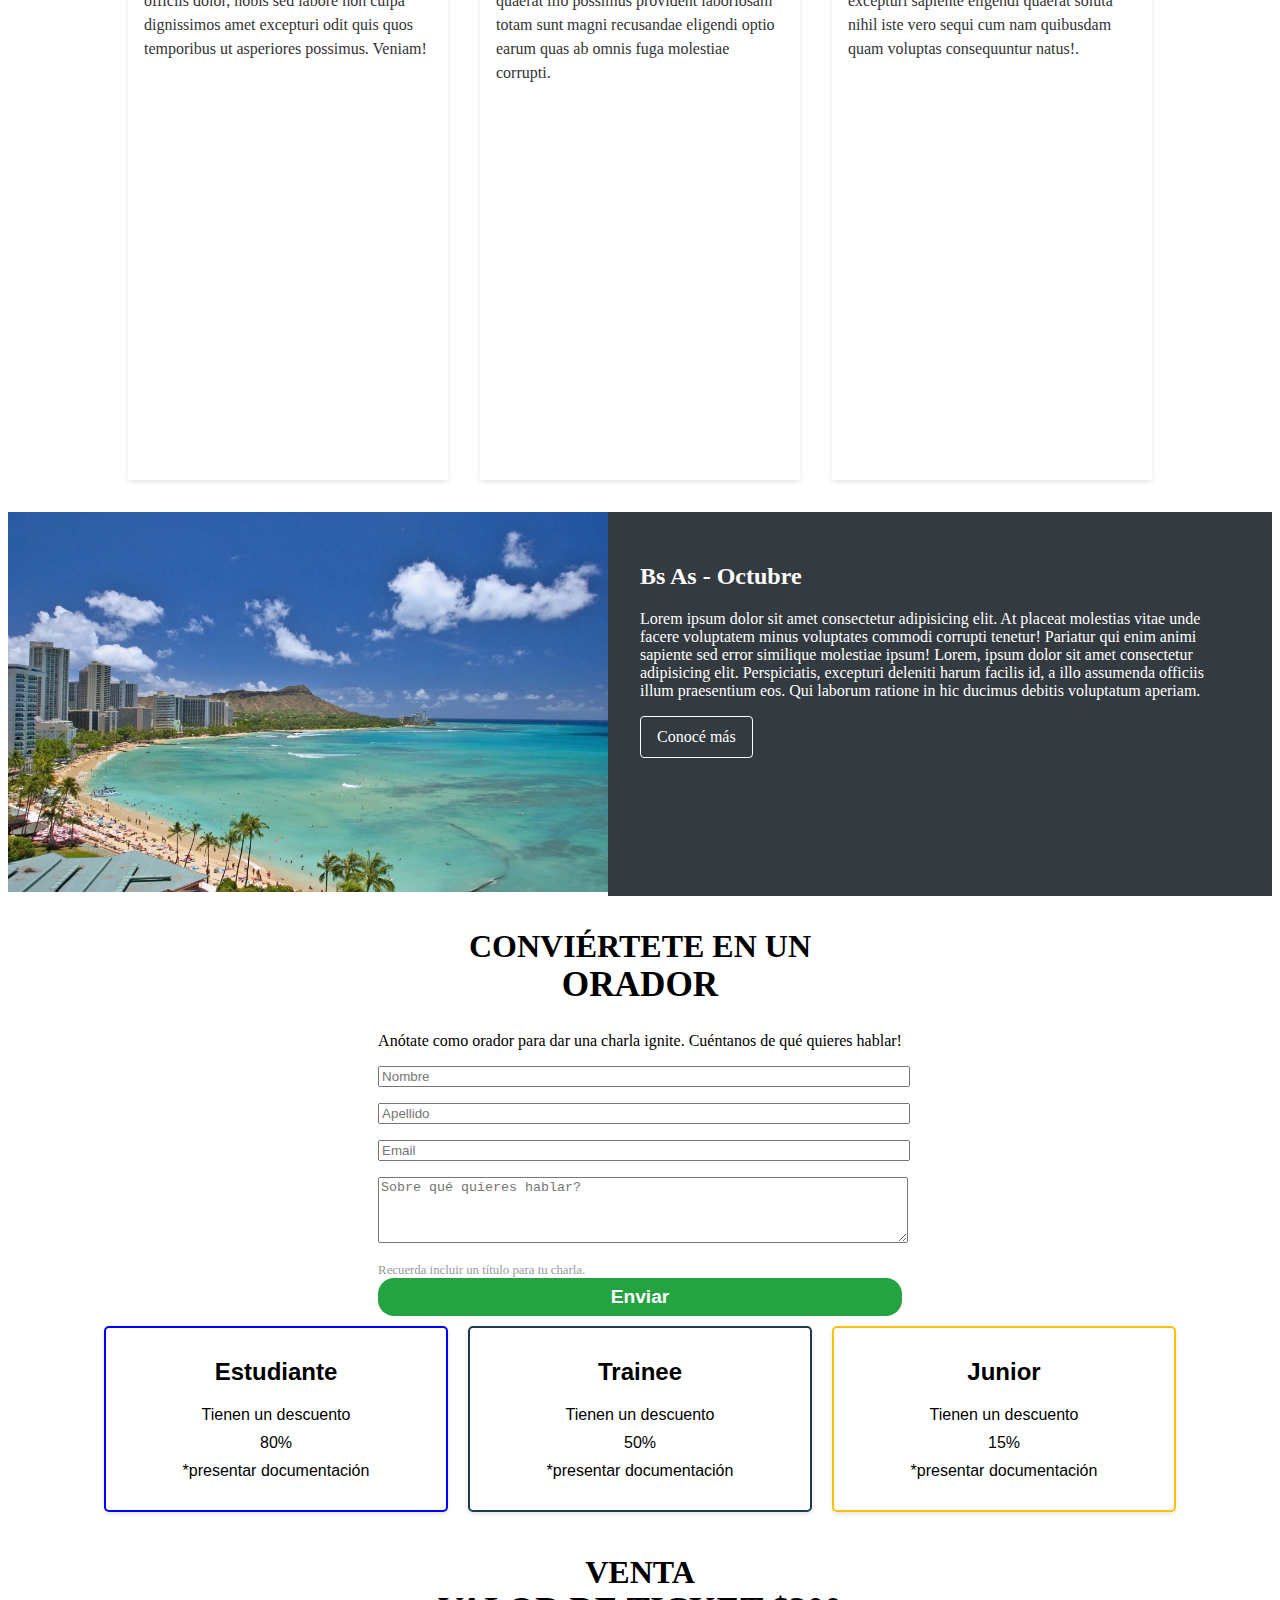
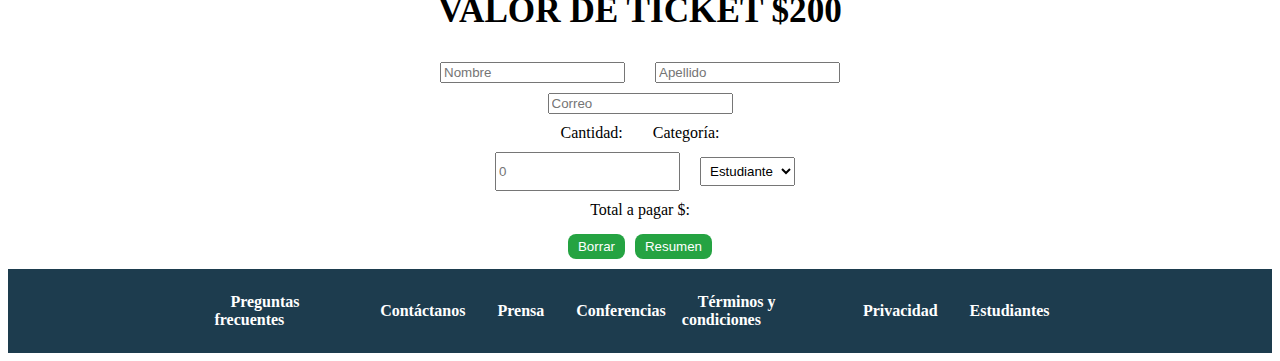
==== commit cf9293b1: "siguiendo" ====
--- a/index.html
+++ b/index.html
@@ -3,8 +3,8 @@
   <head>
     <meta charset="UTF-8" />
     <meta name="viewport" content="width=device-width, initial-scale=1.0" />
-    <link rel="stylesheet" href="/index.css" />
-    <link rel="stylesheet" href="/index.js" />
+    <link rel="stylesheet" href="/css/index.css" />
+    <link rel="stylesheet" href="/js/index.js" />
     <link
       href="https://cdn.jsdelivr.net/npm/bootstrap@5.3.2/dist/css/bootstrap.min.css"
       rel="stylesheet"
@@ -134,7 +134,7 @@
       <h2 class="titulo-gral">Conoce a los <span>oradores</span></h2>
       <div class="cardDisplay">
         <div class="card">
-          <img src="images/steve.jpg" class="cardImage" alt="..." />
+          <img src="/images/steve.jpg" class="cardImage" alt="..." />
           <div class="cardBody">
             <div>
               <span class="badgeJavascript">Javascript</span>
@@ -148,7 +148,7 @@
           </div>
         </div>
         <div class="card">
-          <img src="images/bill.jpg" class="cardImage" alt="..." />
+          <img src="/images/bill.jpg" class="cardImage" alt="..." />
           <div class="cardBody">
             <div>
               <span class="badgeJavascript">Javascript</span>
@@ -162,7 +162,7 @@
           </div>
         </div>
         <div class="card">
-          <img src="images/ada.jpeg" class="cardImage" alt="..." />
+          <img src="/images/ada.jpeg" class="cardImage" alt="..." />
           <div class="cardBody">
             <div>
               <span class="badgeNegocios">Negocios</span>
@@ -180,7 +180,7 @@
     <section id="lugar">
       <div class="lugarContainer">
         <div class="lugarSubContainer">
-          <img src="images/honolulu.jpg" alt="Honolulu" class="lugarImg" />
+          <img src="/images/honolulu.jpg" alt="Honolulu" class="lugarImg" />
         </div>
         <div class="lugarTextContainer backgroundAside">
           <h2>Bs As - Octubre</h2>
@@ -249,34 +249,34 @@
       <h2 class="titulo-gral">VENTA<span>VALOR DE TICKET $200</span></h2>
       <div class="formContainerCompra">
         <form class="formCompra">
-            <div class="formContainerCompraFilas">
-                <input type="text" id="nombre" name="nombre" placeholder="Nombre" required />
-                <input type="text" id="apellido" name="apellido" placeholder="Apellido" required />
-            </div>
-            <div class="formContainerCompraFilas">
-                <input type="text" id="correo" name="correo" placeholder="Correo" required />
-            </div>
-            <div class="formContainerCompraFilas">
-                <label class="formContainerCompraLabels" for="cantidad">Cantidad:</label>
-                <label class="formContainerCompraLabels" for="categoria">Categoría:</label>
-            </div>
-            <div class="formContainerCompraFilas">
-                <input type="number" id="cantidad" name="cantidad" placeholder="0" required />
-                <select class="formContainerCompraSelect" id="categoria" name="categoria">
-                    <option value="Estudiante">Estudiante</option>
-                    <option value="Trainee">Trainee</option>
-                    <option value="Junior">Junior</option>
-                </select>
-            </div>
-            <div class="formContainerCompraFilas">
-                <div id="resultado">Total a pagar $:</div>
-            </div>
-            <div class="formContainerCompraFilas">
-                <button class="formContainerCompraButton" type="button" onclick="borrar()">Borrar</button>
-                <button class="formContainerCompraButton" type="button" onclick="calcularTotal()">Resumen</button>
-            </div>
+          <div class="formContainerCompraFilas">
+            <input class="formInputsCompra" type="text" id="nombre" name="nombre" placeholder="Nombre" required />
+            <input class="formInputsCompra" type="text" id="apellido" name="apellido" placeholder="Apellido" required />
+          </div>
+          <div class="formContainerCompraFilas">
+            <input class="formInputsCompra" type="text" id="correo" name="correo" placeholder="Correo" required />
+          </div>
+          <div class="formContainerCompraFilas">
+            <label class="formContainerCompraLabels" for="cantidad">Cantidad:</label>
+            <label class="formContainerCompraLabels" for="categoria">Categoría:</label>
+          </div>
+          <div class="formContainerCompraFilas">
+            <input class="formInputsCompra" type="number" id="cantidad" name="cantidad" placeholder="0" required />
+            <select class="formContainerCompraSelect" id="categoria" name="categoria">
+              <option value="Estudiante">Estudiante</option>
+              <option value="Trainee">Trainee</option>
+              <option value="Junior">Junior</option>
+            </select>
+          </div>
+          <div class="formContainerCompraFilas">
+            <div id="resultado">Total a pagar $:</div>
+          </div>
+          <div class="formContainerCompraFilas">
+            <button class="formContainerCompraButton" type="button" onclick="borrar()">Borrar</button>
+            <button class="formContainerCompraButton" type="button" onclick="calcularTotal()">Resumen</button>
+          </div>
         </form>
-    </div>
+      </div>
     </section>
     <footer id="main-footer">
       <div class="containerForm">
@@ -310,7 +310,7 @@
       integrity="sha384-C6RzsynM9kWDrMNeT87bh95OGNyZPhcTNXj1NW7RuBCsyN/o0jlpcV8Qyq46cDfL"
       crossorigin="anonymous"
     ></script>
-    <script src="index.js"></script>
+    <script src="/js/index.js"></script>
     <script></script>
   </body>
 </html>
--- a/css/index.css
+++ b/css/index.css
@@ -0,0 +1,373 @@
+/* ★━━━━━━━━━━━★ HEADER ★━━━━━━━━━━━★ */
+.navbar {
+  position: fixed;
+  background: #333a40 !important;
+  padding-top: 0.5rem;
+  padding-bottom: 0.5rem;
+}
+.navbar-nav .btn-compra-tickets {
+  color: #25a342;
+}
+.navbar-brand img {
+  max-width: 100px;
+}
+@media (min-width: 992px) {
+  .btn-compra-tickets {
+    border: 1px solid transparent;
+    border-radius: 0.8rem;
+  }
+  .btn-compra-tickets:hover,
+  .navbar-nav .btn-compra-tickets.active {
+    background: #25a342;
+    color: #ffffff;
+  }
+}
+.navbar-expand-lg .navbar-nav {
+  flex-direction: row;
+}
+.navbar-dark .navbar-nav .nav-link {
+  color: rgba(255, 255, 255, 0.5);
+}
+.navbar-dark .navbar-nav .nav-link:hover,
+.navbar-dark .navbar-nav .nav-link.active {
+  color: white;
+}
+.navbar a {
+  color: white;
+}
+.btn-compra-tickets {
+  background: transparent;
+  color: #25a342;
+  border: 1px solid #25a342;
+  padding: 0.5rem 1rem;
+}
+.navbar {
+  padding-top: 0.5rem;
+  padding-bottom: 0.5rem;
+}
+.navbar-expand-lg .navbar-nav {
+  flex-direction: row;
+}
+.navbar-dark .navbar-nav .nav-link {
+  color: rgba(255, 255, 255, 0.5);
+}
+.navbar-dark .navbar-nav .nav-link:hover,
+.navbar-dark .navbar-nav .nav-link.active {
+  color: white;
+}
+.btn-compra-tickets {
+  background: transparent;
+  color: #25a342;
+  border: 1px solid #25a342;
+  padding: 0.5rem 1rem;
+}
+.pt-section {
+  padding-top: 7rem;
+}
+/* ★━━━━━━━━━━━★ ESTILOS TITULOS ★━━━━━━━━━━━★ */
+.titulo-gral {
+  text-align: center;
+  font-weight: 400;
+  text-transform: uppercase;
+  font-size: 1rem;
+}
+.titulo-gral span {
+  display: block;
+  font-weight: 700;
+  font-size: 2.2rem;
+}
+/* ★━━━━━━━━━━━★ CAROUSEL ★━━━━━━━━━━━★ */
+.bg-carousel-ba1 {
+  background-image: url(../images/ba1.jpg);
+}
+.bg-carousel-ba2 {
+  background-image: url(../images/ba2.jpg);
+}
+.bg-carousel-ba3 {
+  background-image: url(../images/ba3.jpg);
+}
+.carousel-item {
+  background-size: cover;
+  background-position: center center;
+}
+.carousel-item svg {
+  opacity: 0.5;
+}
+.carousel-caption {
+  bottom: 3rem;
+  z-index: 10;
+}
+.carousel-item {
+  height: 37rem;
+  min-height: 95vh;
+}
+.carousel-slide {
+  overflow: visible;
+}
+/* ★━━━━━━━━━━━★ Título de la sección de oradores ★━━━━━━━━━━━★ */
+#oradores {
+  padding: 2rem 0;
+}
+.titulo-gral {
+  font-size: 2rem;
+  font-weight: bold;
+  text-align: center;
+}
+.cardDisplay {
+  display: flex;
+  flex-wrap: wrap;
+  justify-content: center;
+  align-items: center;
+  gap: 2rem;
+}
+.cardImage {
+  height: 15rem;
+  object-fit: cover;
+}
+.cardBody {
+  padding: 1rem;
+}
+.card:hover {
+  transform: scale(1.1);
+  box-shadow: 0px 0px 15px rgba(0, 0, 0, 0.2);
+}
+.card {
+  width: 20rem;
+  height: 30rem;
+  border: 0;
+  box-shadow: 0 2px 4px rgba(0, 0, 0, 0.1);
+  transition: all 0.3s ease;
+  height: 100vh;
+}
+.badgeJavascript {
+  font-size: 0.8rem;
+  padding: 0.3rem;
+  border-radius: 5px;
+  margin-bottom: 0.5rem;
+  background-color: #ffc107;
+  color: #000000;
+}
+.badgeReact {
+  font-size: 0.8rem;
+  padding: 0.3rem;
+  border-radius: 5px;
+  margin-bottom: 0.5rem;
+  background-color: #009688;
+  color: #ffffff;
+}
+.badgeNegocios {
+  font-size: 0.8rem;
+  padding: 0.3rem;
+  border-radius: 5px;
+  margin-bottom: 0.5rem;
+  background-color: #6c757d;
+  color: #ffffff;
+}
+.badgeStartups {
+  font-size: 0.8rem;
+  padding: 0.3rem;
+  border-radius: 5px;
+  margin-bottom: 0.5rem;
+  background-color: #dc3545;
+  color: #ffffff;
+}
+.cardTitle {
+  font-size: 1.5rem;
+  font-weight: bold;
+  color: #333333;
+  margin-bottom: 0.5rem;
+}
+.cardText {
+  font-size: 1rem;
+  line-height: 1.5;
+  color: #333333;
+  margin-bottom: 1rem;
+}
+/* ★━━━━━━━━━━━★ Sección Lugar ★━━━━━━━━━━━★ */
+.lugarContainer {
+  display: flex;
+  flex-direction: row;
+  margin-right: 0;
+  margin-left: 0;
+}
+.lugarSubContainer {
+  width: 50%;
+}
+.lugarImg {
+  max-width: 100%;
+  height: auto;
+}
+.lugarTextContainer {
+  float: left;
+  width: 50%;
+  color: #ffffff;
+}
+.backgroundAside {
+  background: #333a40;
+  padding: 2rem;
+}
+.LugarBtn {
+  text-decoration: none;
+  display: inline-block;
+  padding: 0.5rem 1rem;
+  margin-bottom: 0.5rem;
+  font-size: 1rem;
+  font-weight: 400;
+  line-height: 1.5;
+  text-align: center;
+  white-space: nowrap;
+  cursor: pointer;
+  border: 1px solid transparent;
+  border-radius: 0.25rem;
+  transition: all 0.3s ease;
+  color: #ffffff;
+  background-color: transparent;
+  border-color: #ffffff;
+}
+/* ★━━━━━━━━━━━★  Form Registrarse ★━━━━━━━━━━━★ */
+.formContainer {
+  display: flex;
+  flex-direction: row;
+  justify-content: center;
+}
+.containerForm {
+  width: 70%;
+  margin: 0 auto;
+}
+.titulo-gral {
+  text-align: center;
+  margin-top: 2rem;
+}
+.textCenterForm {
+  text-align: center;
+}
+.formControl {
+  width: 100%;
+  margin-bottom: 1rem;
+}
+.formText {
+  font-size: 0.8rem;
+  color: #999;
+}
+.btnForm {
+  width: 100%;
+  padding: 0.5rem 2rem;
+  font-size: 1.2rem;
+  font-weight: 600;
+  background-color: #25a342;
+  color: #ffffff;
+  border-radius: 1rem;
+  border: none;
+}
+/* ★━━━━━━━━━━━★ Form Compra ★━━━━━━━━━━━★ */
+.cardsTickets {
+  font-family: Arial, sans-serif;
+  display: flex;
+  justify-content: center;
+  align-items: center;
+  margin: 0;
+}
+.cardTickets {
+  background-color: #fff;
+  border: 1px solid #ccc;
+  border-radius: 5px;
+  box-shadow: 0 2px 4px rgba(0, 0, 0, 0.1);
+  width: 300px;
+  text-align: center;
+  padding: 20px;
+  margin: 10px;
+}
+.cardTickets h2 {
+  font-size: 24px;
+  margin-top: 10px;
+}
+.cardTickets p {
+  font-size: 16px;
+  margin: 10px 0;
+}
+.estudiante {
+  border-style: solid;
+  border-width: 2px;
+  border-color: blue;
+}
+.trainee {
+  border-style: solid;
+  border-width: 2px;
+  border-color: #1d3c4e;
+}
+.junior {
+  border-style: solid;
+  border-width: 2px;
+  border-color: #ffc107;
+}
+.formCompra {
+  display: flex;
+  justify-content: center;
+  align-items: center;
+  flex-direction: column;
+}
+.formContainerCompra {
+  display: flex;
+  justify-content: center;
+  align-items: center;
+  width: 100%;
+}
+.formContainerCompraFilas {
+  display: flex;
+  margin: 5px;
+}
+.formContainerCompraLabels {
+  margin: 0 15px;
+}
+.formInputsCompra {
+  margin: 0 15px;
+}
+.formContainerCompraButton {
+  padding: 5px 10px;
+  margin: 5px;
+  background-color: #25a342;
+  color: #fff;
+  border: none;
+  border-radius: 8px;
+}
+.formContainerCompraSelect {
+  width: 100%;
+  padding: 5px;
+  margin: 5px;
+}
+/* ★━━━━━━━━━━━★ FOOTER ★━━━━━━━━━━━★ */
+#main-footer {
+  background: #1d3c4e;
+  color: #fff;
+  padding: 1.5rem;
+}
+#main-footer .nav-link {
+  color: #fff;
+  text-align: center;
+}
+#main-footer .nav-link:hover {
+  opacity: 0.7;
+}
+.footerList {
+  display: flex;
+  list-style-type: none;
+  padding: 0;
+  margin: 0;
+  justify-content: space-around;
+  align-items: center;
+}
+.footerItem {
+  list-style-type: none;
+  display: inline-block;
+}
+.footerLink {
+  color: #ffffff;
+  font-weight: 600;
+  text-decoration: none;
+  padding: 0.5rem 1rem;
+}
+@media (min-width: 992px) {
+  #main-footer .nav-link span {
+    display: block;
+  }
+}
